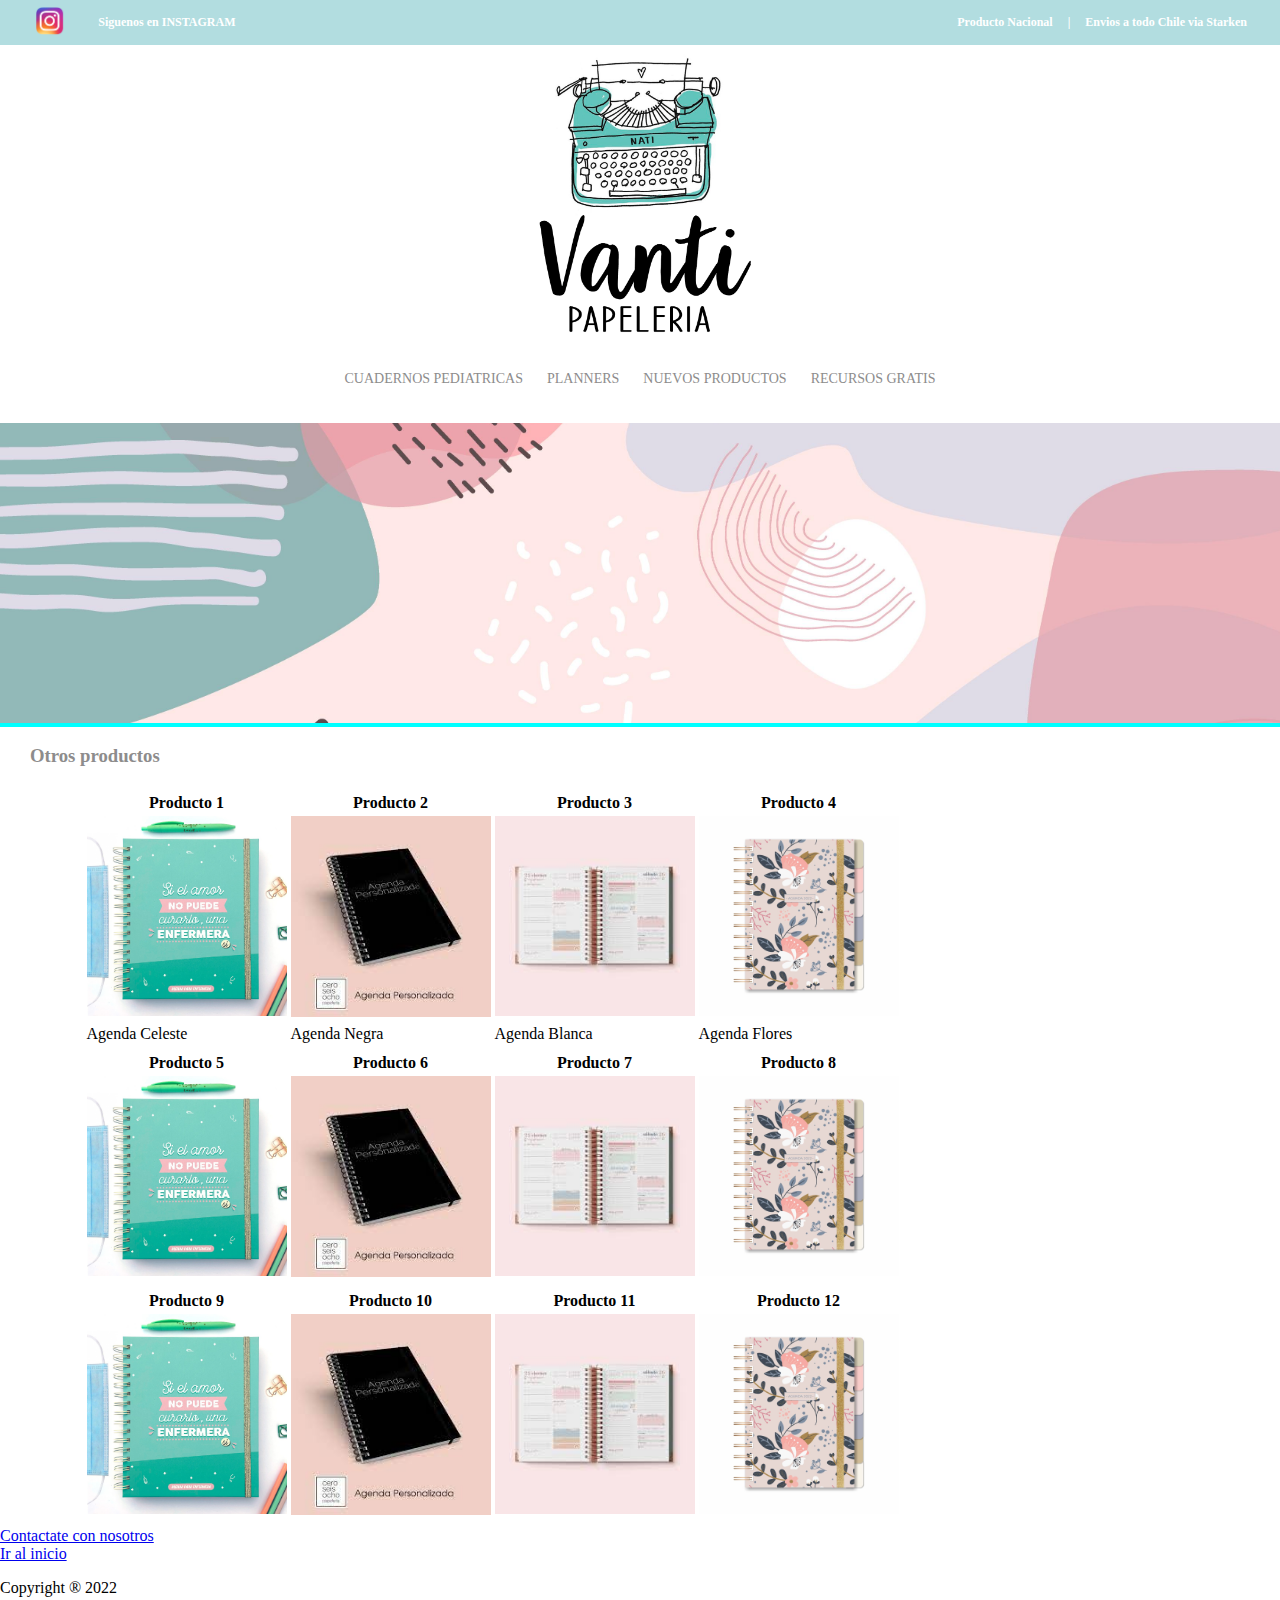
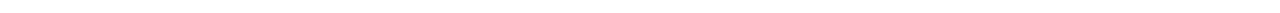
==== Proyecto_HTML/Vanti Index/index.html @ 71283011 "Update" ====
<!DOCTYPE html>
<html>
<!-- head section start -->
<head>
    <link rel="stylesheet" href="style.css">
    <title>VANTI Papelería</title>
</head>
<!-- head section end -->
<!-- body section start -->
<body>
    <!-- header start -->
    <header class="container1">
        <table class="container1">
            <th>
                <th>
                    <a target="_blank" href="https://www.instagram.com/nati.scrap/">
                        <img class="img-container1" src="./Imagenes/insta.png"/>
                    </a>
                    
                </th>
                <th>
                    <a style="text-decoration: none;" target="_blank" href="https://www.instagram.com/nati.scrap/">
                        <p class="textocontainer1">Siguenos en INSTAGRAM</p>
                    </a>
                    
                </th>
            </th>
            <th>
                <p class="textocontainer2">Producto Nacional &nbsp;&nbsp;&nbsp;&nbsp;|&nbsp;&nbsp;&nbsp;&nbsp; Envios a todo Chile via Starken</p>
            </th>
        </table>
    </header>
    <header class="container2">
        <article class="objeto-logo">
            <img id="logo" src="./Imagenes/Logo Vanti.jpg" /> 
        </article>
    </header>
    <!-- header menu start -->
    <header class="menu">
        <td id="menu">
            <form>
                <a class="productos-menu textomenu" target="_blank" href="https://www.llunapapeleria.cl/">Cuadernos PEDIATRICAS</a>
                <a class="productos-menu textomenu" target="_blank" href="https://www.llunapapeleria.cl/">planners</a>
                <a class="productos-menu textomenu" target="_blank" href="https://www.llunapapeleria.cl/">nuevos productos</a>
                <a class="productos-menu textomenu" target="_blank" href="https://www.llunapapeleria.cl/">recursos gratis</a> 
            </form>
        </td>
    </header>
    <!-- header menu end -->
    <!-- header end -->
    <!-- section start -->
    <section id="main-content">
        <!-- Gallery start -->
        <article class="slider">
            <ul>
                <li>
                    <img src="./Imagenes/header.jpg"/>
                </li>
            </ul>
        </article> 
        <!-- Gallery end -->
        <article class="info-menu">
            <h3 id="info">Otros productos</h3>
        </article>
        <!-- Productos primera linea start -->
        <article class="article">
            <table id="tabla">
                <tr>
                    <th>Producto 1</th>
                    <th>Producto 2</th>
                    <th>Producto 3</th>
                    <th>Producto 4</th>
                </tr>
                <tr>
                    <td>
                        <img src="./Imagenes/productos/producto1.jpg" alt="Agenda 1" width="200">
                    </td>
                    <td>
                        <img src="./Imagenes/productos/producto2.jpg" alt="Agenda 2" width="200">
                    </td>
                    <td>
                        <img src="./Imagenes/productos/producto3.jpg" alt="Agenda 3" width="200">
                    </td>
                    <td>
                        <img src="./Imagenes/productos/producto4.jpg" alt="Agenda 4" width="200">
                    </td>
                </tr>
                <tr>
                    <td>Agenda Celeste</td>
                    <td>Agenda Negra</td>
                    <td>Agenda Blanca</td>
                    <td>Agenda Flores</td>
                </tr>
            </table>
        </article>
        <!-- Productos primera linea end -->
        <!-- Productos segunda linea start -->
        <article class="article">
            <table id="tabla">
                <tr>
                    <th>Producto 5</th>
                    <th>Producto 6</th>
                    <th>Producto 7</th>
                    <th>Producto 8</th>
                </tr>
                <tr>
                    <td>
                        <img src="./Imagenes/productos/producto1.jpg" alt="Agenda 5" width="200">
                    </td>
                    <td>
                        <img src="./Imagenes/productos/producto2.jpg" alt="Agenda 6" width="200">
                    </td>
                    <td>
                        <img src="./Imagenes/productos/producto3.jpg" alt="Agenda 7" width="200">
                    </td>
                    <td>
                        <img src="./Imagenes/productos/producto4.jpg" alt="Agenda 8" width="200">
                    </td>
                </tr>
            </table>
        </article>
        <!-- Productos segunda linea end -->
        <!-- Productos tercera linea start -->
        <article class="article">
            <table id="tabla">
                <tr>
                    <th>Producto 9</th>
                    <th>Producto 10</th>
                    <th>Producto 11</th>
                    <th>Producto 12</th>
                </tr>
                <tr>
                    <td>
                        <img src="./Imagenes/productos/producto1.jpg" alt="Agenda 9" width="200">
                    </td>
                    <td>
                        <img src="./Imagenes/productos/producto2.jpg" alt="Agenda 10" width="200">
                    </td>
                    <td>
                        <img src="./Imagenes/productos/producto3.jpg" alt="Agenda 11" width="200">
                    </td>
                    <td>
                        <img src="./Imagenes/productos/producto4.jpg" alt="Agenda 12" width="200">
                    </td>
                </tr>
            </table>
        </article>
        <!-- Productos tercera linea end -->
    </section>
    <!-- section end -->
    <!-- footer start -->
    <footer class="article">
        <a href="mailto:Vantipapeleria@gmail.com">Contactate con nosotros</a>
        <br>
        <a href="#titulo">Ir al inicio</a>
        <p>Copyright ® 2022</p>
    </footer>
    <!-- footer end -->
</body>
<!-- body section end -->
</html>
---- Proyecto_HTML/Vanti Index/style.css ----
html {
    margin: 0;
    padding: 0;
}

body {
    background-color: rgb(255, 255, 255);
    margin: 0px;
}

.container1 {
    background-color: #b2dde0;
    margin-right: auto;
    margin-left: auto;
    padding-top: 0px;
    padding-bottom: 0px;
    width: 100%;
}

.img-container1 {
    width: 30px;
}

.textocontainer1 {
    text-align: left;
    padding-left: 5px;
    color: #ffffff;
    font-family: fantasy;
    font-size: 12px;
}

.textocontainer2 {
    text-align: right;
    padding-right: 30px;
    color: #ffffff;
    font-family: fantasy;
    font-size: 12px;
}

#logo {
    width: 280px;
}

.objeto-logo {
    text-align: center;
}

.container2 {
    background-color: #ffffff;
}

#main-content {
    width: 1340px;
    margin: 0 auto;
}

.menu {
    background-color: #ffffff;
    margin-top: 0px;
    margin-bottom: 0px;
    padding-top: 10px;
    padding-bottom: 10px;
    text-align: center;
}

#menu {
    margin: auto;
    margin-top: 0px;
}

.productos-menu {
    background-color: rgb(255, 255, 255);
    padding: 10px;
    text-align: center;
    cursor: pointer;
    display: inline-block;
}

.linea
{
    display: inline-block;
}

.textomenu {
    font-family: fantasy;
    font-size: 14px;
    text-transform: uppercase;
    color: rgb(141, 140, 140);
    text-decoration: none;
}

.textomenu:hover {
    color: rgb(255, 255, 255);
}

.productos-menu:hover {
    text-align: center;
    background-color: #e0a9b1;
    color: #ffffff;
}

.info-menu {
    background-color: #ffffff;
}

#info {
    color:rgb(141, 140, 140);
    padding-left: 30px;
    font-family: fantasy;
}

.slider {
    width: 100%;
    margin: auto;
    padding: 0px;
    background-color: aqua;
}

.slider ul {
    display: flex;
    padding: 0px;
    width: 100%;
}

.slider li {
    width: 100%;
    list-style: none;
}

.slider img {
    width: inherit;
    height: 300px;
    object-fit: cover;
    display: inline-block;
}

.article {
    background-color: #ffffff;
    margin-top: 5px;
    width: calc(75% - 20px);
    float: left;
}

#tabla {
    margin: auto;
}
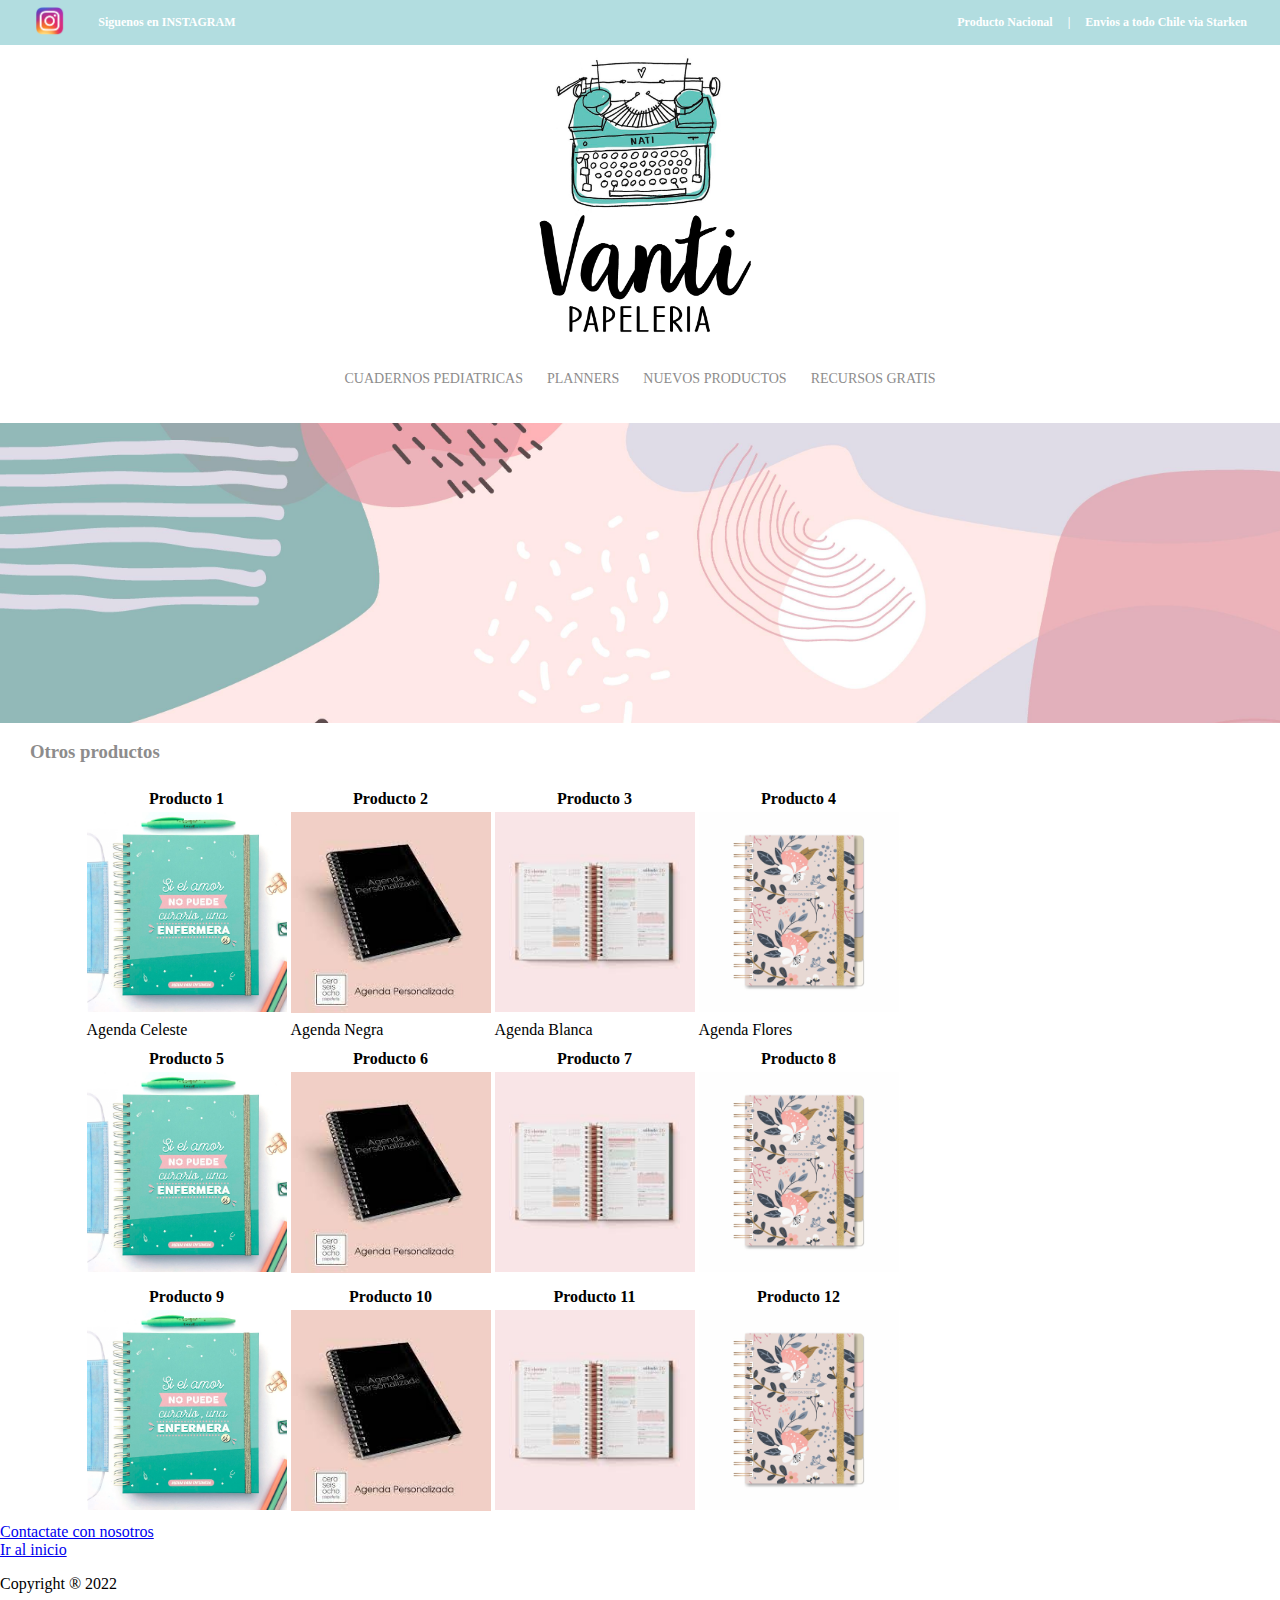
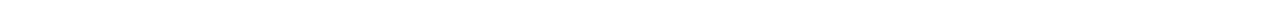
==== commit 8eb4fe80: "Update" ====
--- a/Proyecto_HTML/Vanti Index/index.html
+++ b/Proyecto_HTML/Vanti Index/index.html
@@ -54,10 +54,10 @@
         <article class="slider">
             <ul>
                 <li>
-                    <img src="./Imagenes/header.jpg"/>
+            <img src="./Imagenes/header.jpg"/>
                 </li>
             </ul>
-        </article> 
+        </article>
         <!-- Gallery end -->
         <article class="info-menu">
             <h3 id="info">Otros productos</h3>
--- a/Proyecto_HTML/Vanti Index/style.css
+++ b/Proyecto_HTML/Vanti Index/style.css
@@ -110,6 +110,9 @@
 }
 
 .slider {
+    width: 900px;
+    height: 300px;
+    display: block;
     width: 100%;
     margin: auto;
     padding: 0px;
